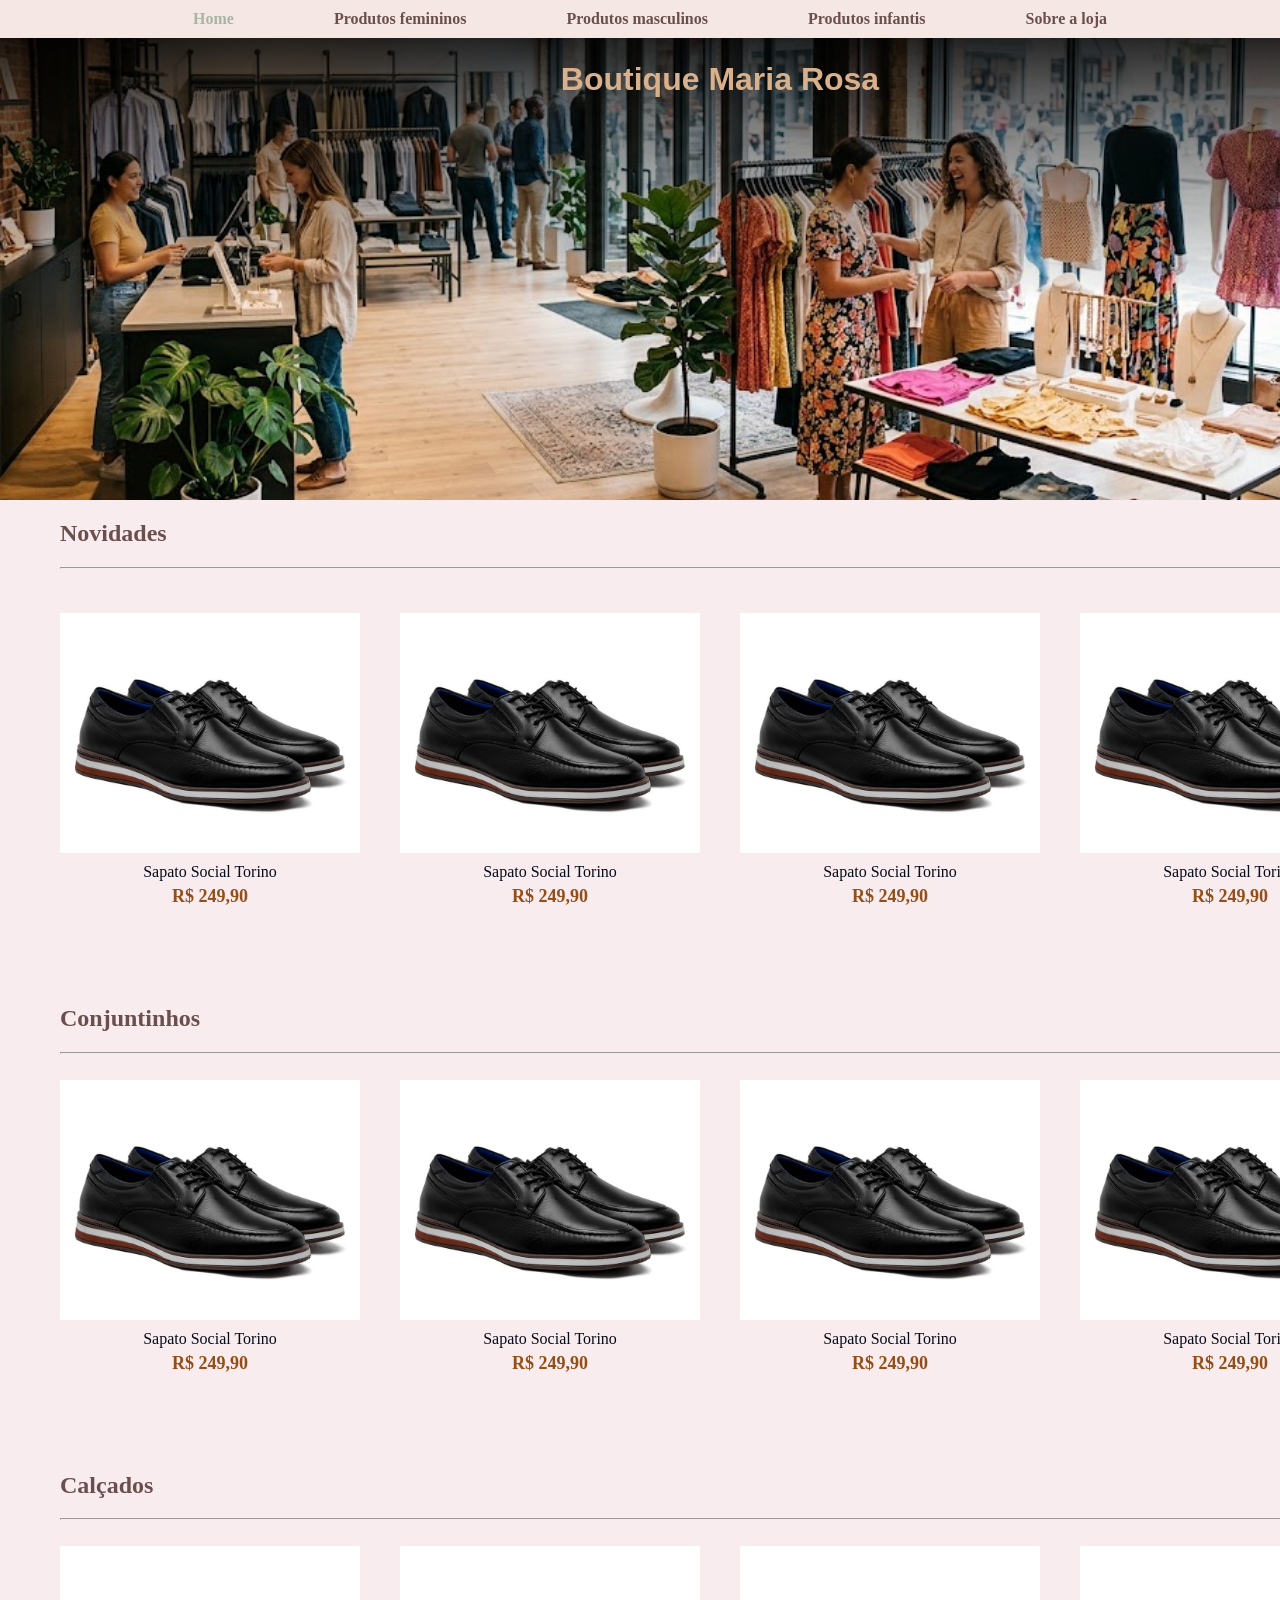
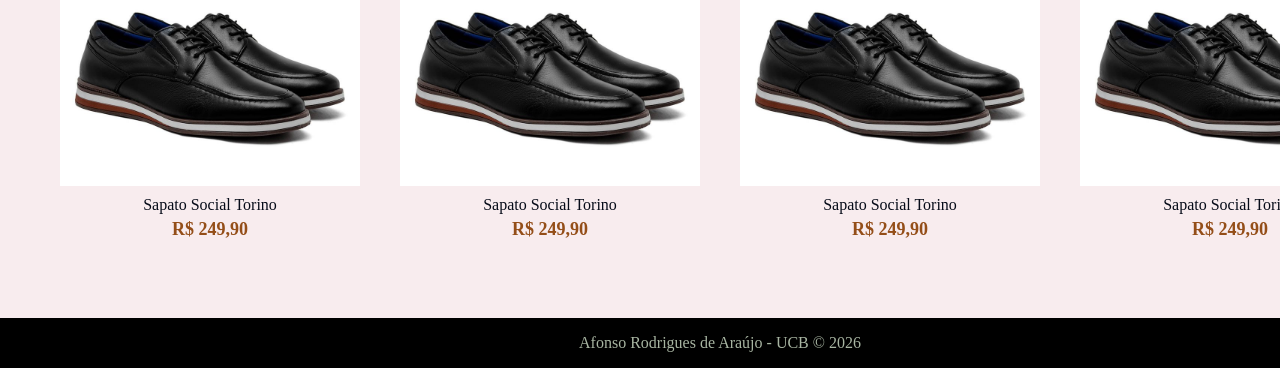
==== index.html @ 3659b07c "mudanca estrutura" ====
<!DOCTYPE html>
<html lang="pt-br">

<head>
    <link rel="icon" type="image/png" href="img/7d172372-8bbd-4086-8e27-4861657c154d.png">
    <meta charset="UTF-8">
    <meta name="viewport" content="width=device-width, initial-scale=1.0">
    <title>Boutique Matia Rosa</title>
    <link rel="stylesheet" href="style.css">
</head>

<body>
    <div class="container">
        <nav>
            <ul>
                <li> <a href="index.html" class="ativo">Home</a></li>
                <li> <a href="página2.html">Produtos femininos</a> </li>
                <li> <a href="página3.html">Produtos masculinos</a> </li>
                <li> <a href="página4.html">Produtos infantis</a> </li>
                <li> <a href="página5.html">Sobre a loja</a> </li>
            </ul>
        </nav>
        <header>
            <h1>Boutique Maria Rosa</h1>
        </header>
        <main>
            <h2>Novidades</h2>
            <hr> <br> <br>
            <div class="grupo">
                <div class="produto">
                    <img src="img/sapato-masculino-couro-torino-021005-2882-preto-01.jpg" alt="Produto" class="img-principal">
                    <img src="img/tenis-doctor-shoes-couro-1403---elastico--preto-1.jpg.jpg" alt="Produto" class="img-hover">
                    <div class="info-produto">
                        <h3>Sapato Social Torino</h3>
                        <p class="preco">R$ 249,90</p>
                    </div>
                </div>
                <div class="produto">
                    <img src="img/sapato-masculino-couro-torino-021005-2882-preto-01.jpg" alt="Produto" class="img-principal">
                    <img src="img/tenis-doctor-shoes-couro-1403---elastico--preto-1.jpg.jpg" alt="Produto" class="img-hover">
                    <div class="info-produto">
                        <h3>Sapato Social Torino</h3>
                        <p class="preco">R$ 249,90</p>
                    </div>
                </div>
                <div class="produto">
                    <img src="img/sapato-masculino-couro-torino-021005-2882-preto-01.jpg" alt="Produto" class="img-principal">
                    <img src="img/tenis-doctor-shoes-couro-1403---elastico--preto-1.jpg.jpg" alt="Produto" class="img-hover">
                    <div class="info-produto">
                        <h3>Sapato Social Torino</h3>
                        <p class="preco">R$ 249,90</p>
                    </div>
                </div>
                <div class="produto">
                    <img src="img/sapato-masculino-couro-torino-021005-2882-preto-01.jpg" alt="Produto" class="img-principal">
                    <img src="img/tenis-doctor-shoes-couro-1403---elastico--preto-1.jpg.jpg" alt="Produto" class="img-hover">
                    <div class="info-produto">
                        <h3>Sapato Social Torino</h3>
                        <p class="preco">R$ 249,90</p>
                    </div>
                </div>
            </div>
            <br> <br> <br> <br>
            <h2>Conjuntinhos</h2>
            <hr><br>
            <div class="grupo">
                <div class="produto">
                    <img src="img/sapato-masculino-couro-torino-021005-2882-preto-01.jpg" alt="Produto" class="img-principal">
                    <img src="img/tenis-doctor-shoes-couro-1403---elastico--preto-1.jpg.jpg" alt="Produto" class="img-hover">
                    <div class="info-produto">
                        <h3>Sapato Social Torino</h3>
                        <p class="preco">R$ 249,90</p>
                    </div>
                </div>
                <div class="produto">
                    <img src="img/sapato-masculino-couro-torino-021005-2882-preto-01.jpg" alt="Produto" class="img-principal">
                    <img src="img/tenis-doctor-shoes-couro-1403---elastico--preto-1.jpg.jpg" alt="Produto" class="img-hover">
                    <div class="info-produto">
                        <h3>Sapato Social Torino</h3>
                        <p class="preco">R$ 249,90</p>
                    </div>
                </div>
                <div class="produto">
                    <img src="img/sapato-masculino-couro-torino-021005-2882-preto-01.jpg" alt="Produto" class="img-principal">
                    <img src="img/tenis-doctor-shoes-couro-1403---elastico--preto-1.jpg.jpg" alt="Produto" class="img-hover">
                    <div class="info-produto">
                        <h3>Sapato Social Torino</h3>
                        <p class="preco">R$ 249,90</p>
                    </div>
                </div>
                <div class="produto">
                    <img src="img/sapato-masculino-couro-torino-021005-2882-preto-01.jpg" alt="Produto" class="img-principal">
                    <img src="img/tenis-doctor-shoes-couro-1403---elastico--preto-1.jpg.jpg" alt="Produto" class="img-hover">
                    <div class="info-produto">
                        <h3>Sapato Social Torino</h3>
                        <p class="preco">R$ 249,90</p>
                    </div>
                </div>
            </div>
            <br> <br> <br> <br>
            <h2>Calçados</h2>
            <hr><br>
            <div class="grupo">
                <div class="produto">
                    <img src="img/sapato-masculino-couro-torino-021005-2882-preto-01.jpg" alt="Produto" class="img-principal">
                    <img src="img/tenis-doctor-shoes-couro-1403---elastico--preto-1.jpg.jpg" alt="Produto" class="img-hover">
                    <div class="info-produto">
                        <h3>Sapato Social Torino</h3>
                        <p class="preco">R$ 249,90</p>
                    </div>
                </div>
                <div class="produto">
                    <img src="img/sapato-masculino-couro-torino-021005-2882-preto-01.jpg" alt="Produto" class="img-principal">
                    <img src="img/tenis-doctor-shoes-couro-1403---elastico--preto-1.jpg.jpg" alt="Produto" class="img-hover">
                    <div class="info-produto">
                        <h3>Sapato Social Torino</h3>
                        <p class="preco">R$ 249,90</p>
                    </div>
                </div>
                <div class="produto">
                    <img src="img/sapato-masculino-couro-torino-021005-2882-preto-01.jpg" alt="Produto" class="img-principal">
                    <img src="img/tenis-doctor-shoes-couro-1403---elastico--preto-1.jpg.jpg" alt="Produto" class="img-hover">
                    <div class="info-produto">
                        <h3>Sapato Social Torino</h3>
                        <p class="preco">R$ 249,90</p>
                    </div>
                </div>
                <div class="produto">
                    <img src="img/sapato-masculino-couro-torino-021005-2882-preto-01.jpg" alt="Produto" class="img-principal">
                    <img src="img/tenis-doctor-shoes-couro-1403---elastico--preto-1.jpg.jpg" alt="Produto" class="img-hover">
                    <div class="info-produto">
                        <h3>Sapato Social Torino</h3>
                        <p class="preco">R$ 249,90</p>
                    </div>
                </div>
            </div>
            <br> <br> <br> <br>
        </main>
        <footer>
            <p> Afonso Rodrigues de Araújo - UCB &copy; 2026 </p>
        </footer>
    </div>
</body>

</html>
---- style.css ----
body{
    margin:0%;
    overflow-x: hidden;
    background: linear-gradient(90deg, #060B18, #0B1530);
    color: #D9B08C;
}
.container{
    display: grid;
    grid-template-rows: auto auto auto auto;
    min-height: 100vh;
}
header{
    color: #D9B08C;
    background:
        linear-gradient(
            to bottom,
            rgba(0, 0, 0, 1) 0%,
            rgba(0, 0, 0, 0.5) 25%,
            rgba(0, 0, 0, 0) 60%
        ),
        url("img/8360dfbd-4edb-4070-990c-e2c001059fe5.jpeg");
    text-align: center;
    height: 500px;
    background-repeat: no-repeat;
    background-size: cover;
    background-position: center;
}
nav{
    width: 100%;
    position: fixed;
    top: 0;
    left: 0;
    background-color: #F5E8E4;
    padding: 10px;
    z-index: 9999;
}
nav ul{
    display: flex;
    gap: 100px;
    justify-content: center;
    list-style: none;
    margin: 0;
    padding: 0;
}
nav img{
    width: 100px;
}
.caixas{
    display: grid;
    grid-template-columns: 1fr 1fr 1fr 1fr;
    gap: 20px;
}
main{
    background-color: #F8ECEE;
    padding-right: 60px;
    padding-left: 60px;
    color: #6B4F4F;
}
footer{
    background-color: black;
    color: #A8B5A2;;
    padding: 0px;
}
footer p{
    text-align: center;
}
a{
    transition: color 0.3s ease;
    color: #6B4F4F;
    cursor: pointer;
    text-decoration: none;
    font-weight: bold;
}
a:hover{
    color: #A8B5A2;
}
h1{
    padding-top: 40px;
    font-family:Arial, Helvetica, sans-serif;
    background-clip: text;
}
h2{
    text-align: left;
}
.ativo{
    color: #A8B5A2;
    font-weight: bold;
    padding-bottom: 5px;
}
img{
    width: 500px;
    display: block;
    margin: 0 auto;
}
p{
    text-align: left;
}
iframe{
    display: block;
    margin: 0 auto;
}
figcaption{
    color: black;
    margin-top: -18px;
    text-align: center;
}
figcaption a{
    color: red;
}
legend{
    text-align: center;
    color: black;
}
#centralizado{
    text-align: center;
}
.grupo{
    display: grid;
    grid-template-columns: 1fr 1fr 1fr 1fr;
    gap: 40px;
}
.produto {
    position: relative;
    width: 300px;
    height: 300px;
    overflow: hidden;
    cursor: pointer;
}

.produto img {
    position: absolute;
    width: 100%;
    height: 80%;
    object-fit: cover;
    transition: opacity 0.3s linear;
}

/* Imagem inicial */
.img-principal {
    opacity: 1;
}

/* Imagem que aparece no hover */
.img-hover {
    opacity: 0;
}

/* Ao passar o mouse */
.img-principal:hover {
    opacity: 0;
}

.img-hover:hover {
    opacity: 1;
}
.info-produto{
    text-align: center;
    padding-top: 250px;
}

.info-produto h3{
    margin: 0;
    font-size: 16px;
    font-weight: 500;
    color: #060B18;
}

.preco{
    text-align: center;
    margin-top: 5px;
    font-size: 18px;
    font-weight: bold;
    color: #944e18;
}
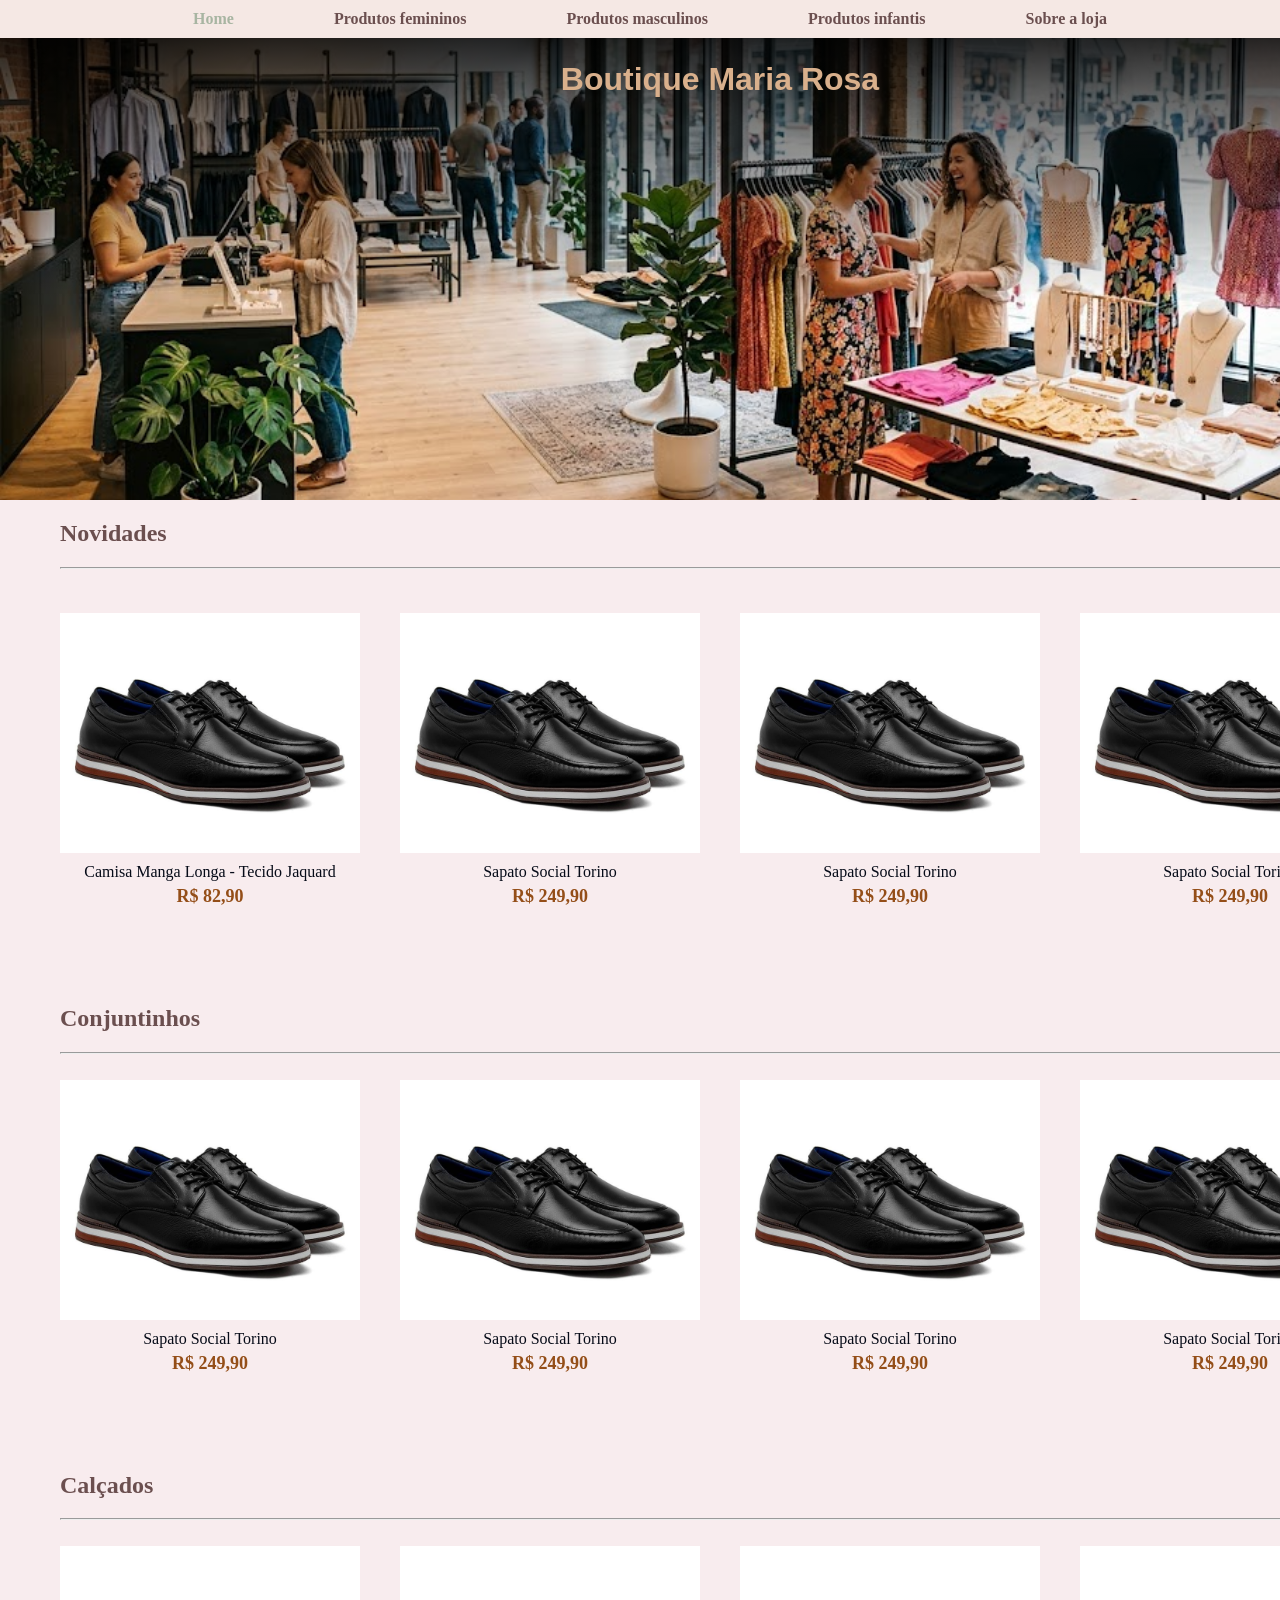
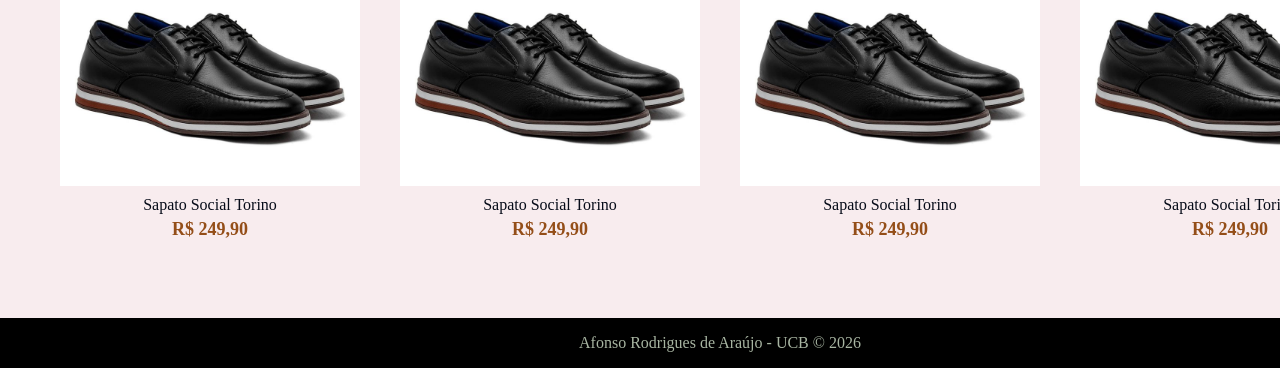
==== commit 46a82f0c: "Update product details in index.html" ====
--- a/index.html
+++ b/index.html
@@ -31,8 +31,8 @@
                     <img src="img/sapato-masculino-couro-torino-021005-2882-preto-01.jpg" alt="Produto" class="img-principal">
                     <img src="img/tenis-doctor-shoes-couro-1403---elastico--preto-1.jpg.jpg" alt="Produto" class="img-hover">
                     <div class="info-produto">
-                        <h3>Sapato Social Torino</h3>
-                        <p class="preco">R$ 249,90</p>
+                        <h3>Camisa Manga Longa - Tecido Jaquard</h3>
+                        <p class="preco">R$ 82,90</p>
                     </div>
                 </div>
                 <div class="produto">
@@ -142,4 +142,4 @@
     </div>
 </body>
 
-</html>+</html>
--- a/style.css
+++ b/style.css
@@ -44,11 +44,6 @@
 }
 nav img{
     width: 100px;
-}
-.caixas{
-    display: grid;
-    grid-template-columns: 1fr 1fr 1fr 1fr;
-    gap: 20px;
 }
 main{
     background-color: #F8ECEE;
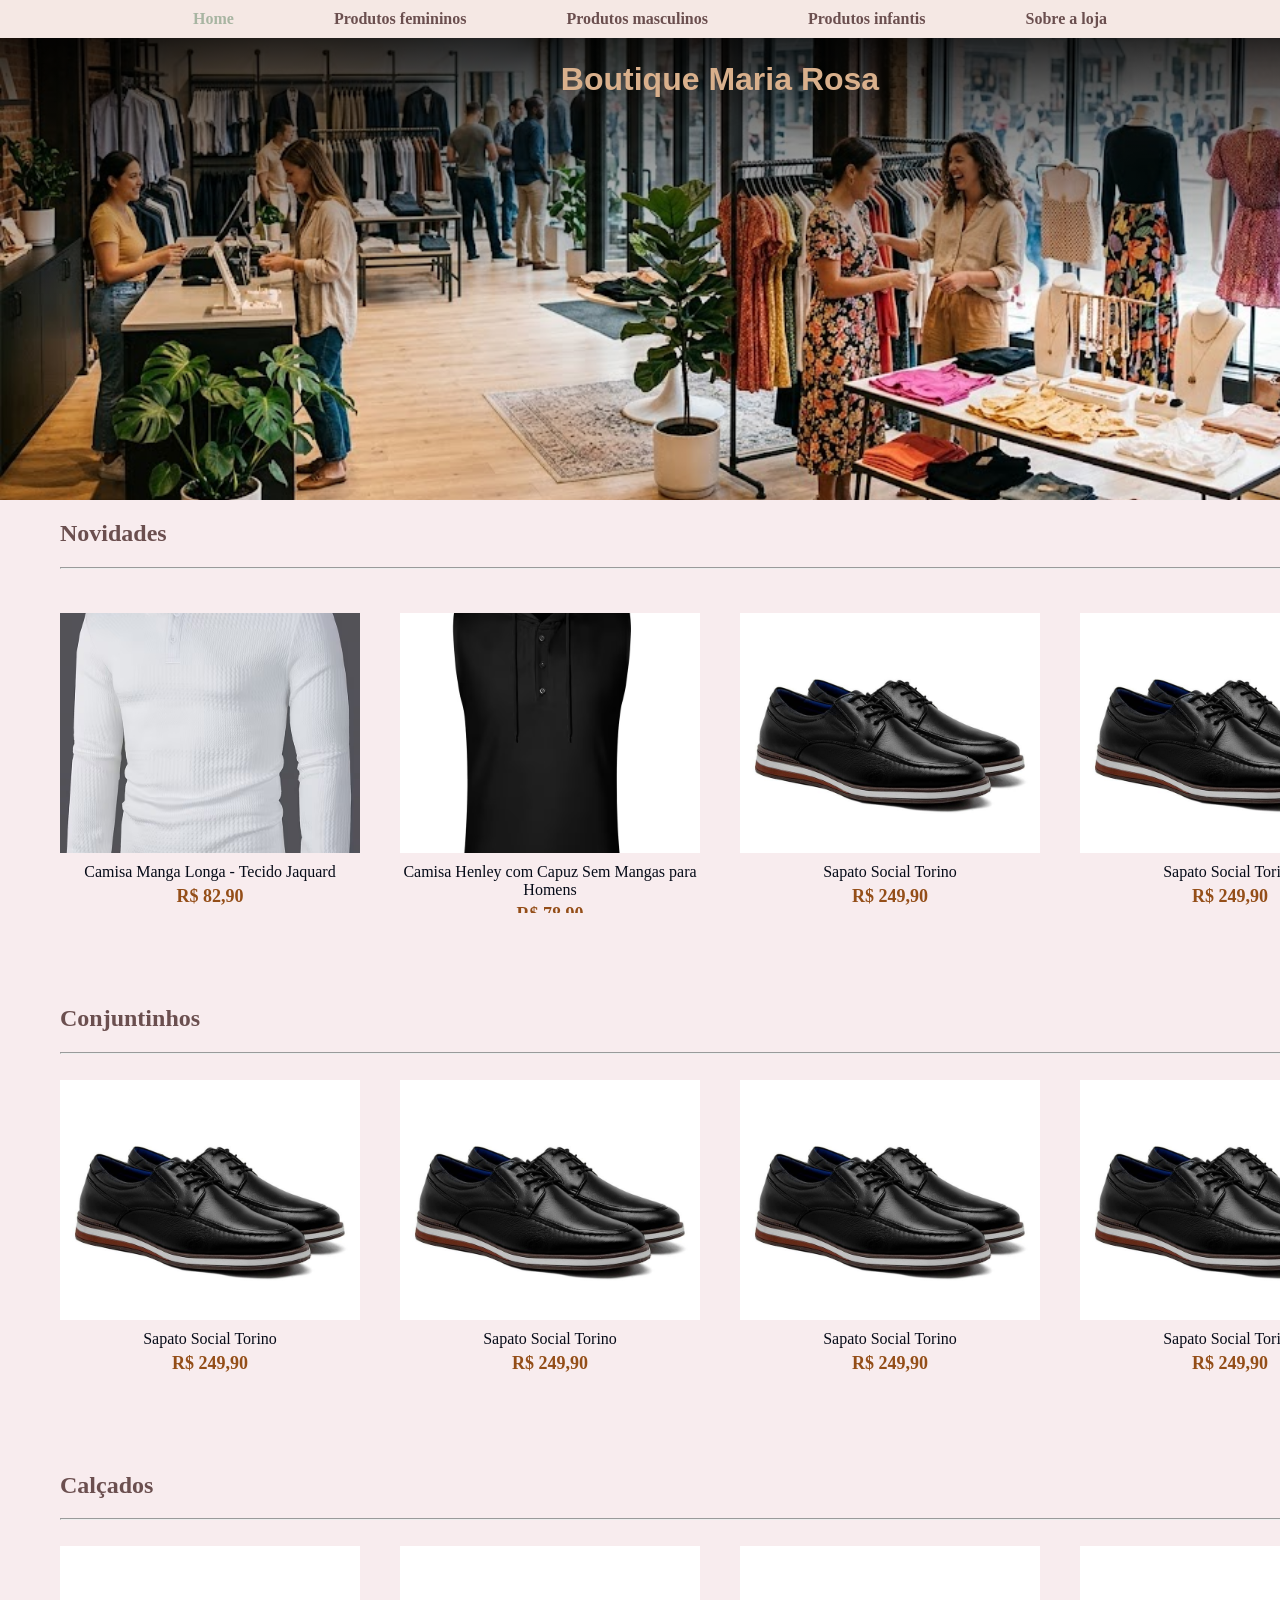
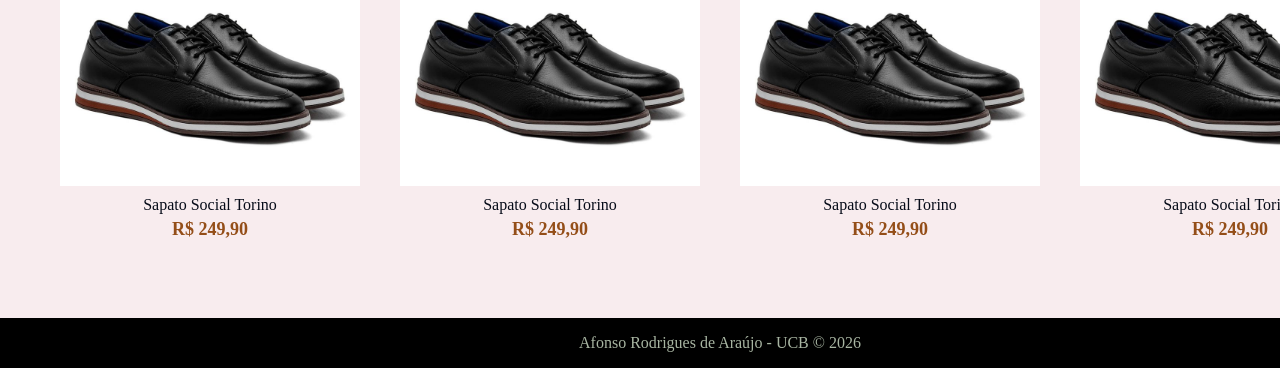
==== commit 764f02db: "Update product images and details in index.html" ====
--- a/index.html
+++ b/index.html
@@ -28,19 +28,19 @@
             <hr> <br> <br>
             <div class="grupo">
                 <div class="produto">
-                    <img src="img/sapato-masculino-couro-torino-021005-2882-preto-01.jpg" alt="Produto" class="img-principal">
-                    <img src="img/tenis-doctor-shoes-couro-1403---elastico--preto-1.jpg.jpg" alt="Produto" class="img-hover">
+                    <img src="img/mangalonga.avif" alt="Produto" class="img-principal">
+                    <img src="img/mangalongamodelo.avif" alt="Produto" class="img-hover">
                     <div class="info-produto">
                         <h3>Camisa Manga Longa - Tecido Jaquard</h3>
                         <p class="preco">R$ 82,90</p>
                     </div>
                 </div>
                 <div class="produto">
-                    <img src="img/sapato-masculino-couro-torino-021005-2882-preto-01.jpg" alt="Produto" class="img-principal">
-                    <img src="img/tenis-doctor-shoes-couro-1403---elastico--preto-1.jpg.jpg" alt="Produto" class="img-hover">
+                    <img src="img/preta.avif" alt="Produto" class="img-principal">
+                    <img src="img/modelo preta.avif" alt="Produto" class="img-hover">
                     <div class="info-produto">
-                        <h3>Sapato Social Torino</h3>
-                        <p class="preco">R$ 249,90</p>
+                        <h3>Camisa Henley com Capuz Sem Mangas para Homens</h3>
+                        <p class="preco">R$ 78,90</p>
                     </div>
                 </div>
                 <div class="produto">
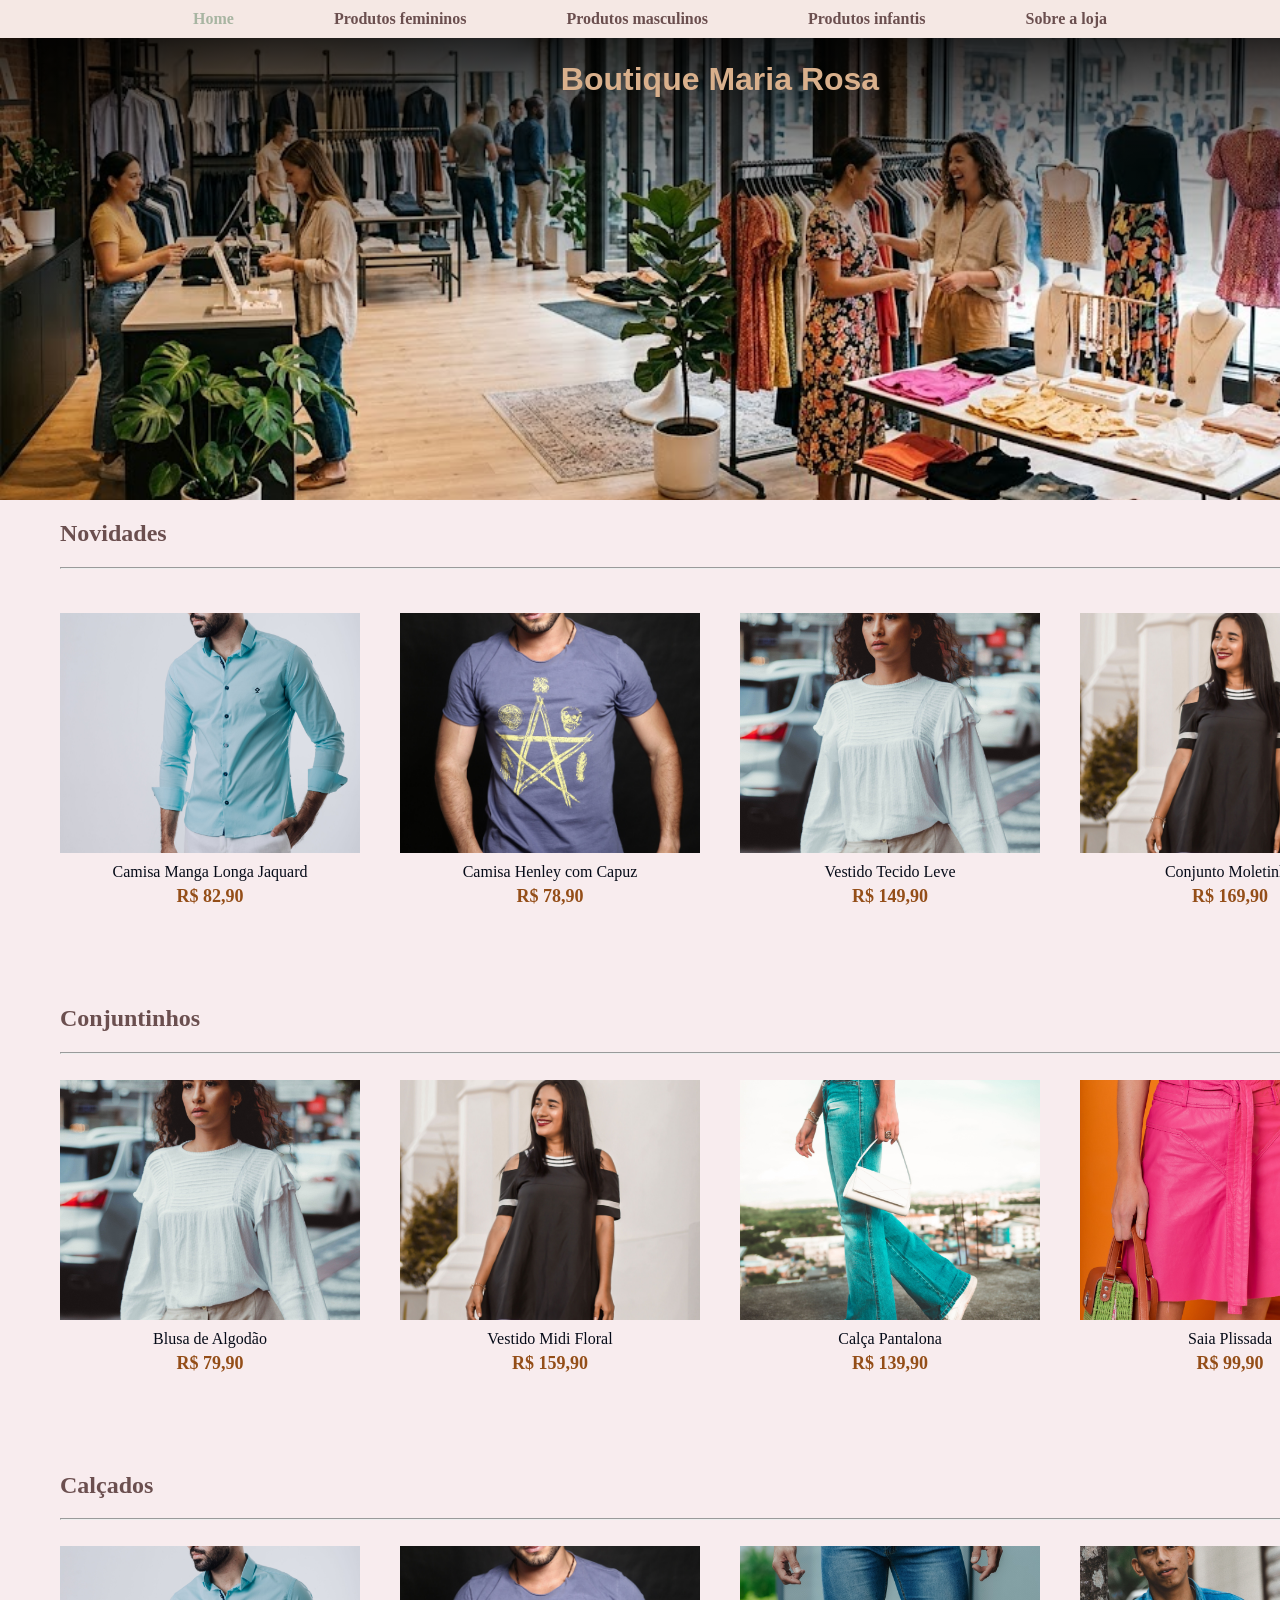
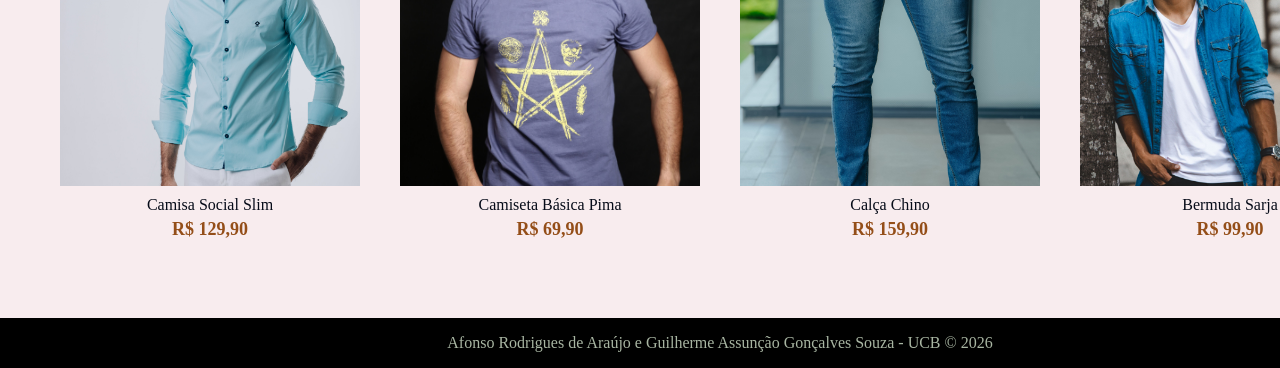
==== commit cf57fec7: "Update title and product details in index.html" ====
--- a/index.html
+++ b/index.html
@@ -1,14 +1,12 @@
 <!DOCTYPE html>
 <html lang="pt-br">
-
 <head>
     <link rel="icon" type="image/png" href="img/7d172372-8bbd-4086-8e27-4861657c154d.png">
     <meta charset="UTF-8">
     <meta name="viewport" content="width=device-width, initial-scale=1.0">
-    <title>Boutique Matia Rosa</title>
+    <title>Boutique Maria Rosa</title>
     <link rel="stylesheet" href="style.css">
 </head>
-
 <body>
     <div class="container">
         <nav>
@@ -28,35 +26,31 @@
             <hr> <br> <br>
             <div class="grupo">
                 <div class="produto">
-                    <img src="img/mangalonga.avif" alt="Produto" class="img-principal">
-                    <img src="img/mangalongamodelo.avif" alt="Produto" class="img-hover">
+                    <img src="img/masc-01.jpg" alt="Camisa Manga Longa Jaquard" class="img-principal">
                     <div class="info-produto">
-                        <h3>Camisa Manga Longa - Tecido Jaquard</h3>
+                        <h3>Camisa Manga Longa Jaquard</h3>
                         <p class="preco">R$ 82,90</p>
                     </div>
                 </div>
                 <div class="produto">
-                    <img src="img/preta.avif" alt="Produto" class="img-principal">
-                    <img src="img/modelo preta.avif" alt="Produto" class="img-hover">
+                    <img src="img/masc-02.jpg" alt="Camisa Henley com Capuz" class="img-principal">
                     <div class="info-produto">
-                        <h3>Camisa Henley com Capuz Sem Mangas para Homens</h3>
+                        <h3>Camisa Henley com Capuz</h3>
                         <p class="preco">R$ 78,90</p>
                     </div>
                 </div>
                 <div class="produto">
-                    <img src="img/sapato-masculino-couro-torino-021005-2882-preto-01.jpg" alt="Produto" class="img-principal">
-                    <img src="img/tenis-doctor-shoes-couro-1403---elastico--preto-1.jpg.jpg" alt="Produto" class="img-hover">
+                    <img src="img/fem-01.jpg" alt="Vestido Tecido Leve" class="img-principal">
                     <div class="info-produto">
-                        <h3>Sapato Social Torino</h3>
-                        <p class="preco">R$ 249,90</p>
+                        <h3>Vestido Tecido Leve</h3>
+                        <p class="preco">R$ 149,90</p>
                     </div>
                 </div>
                 <div class="produto">
-                    <img src="img/sapato-masculino-couro-torino-021005-2882-preto-01.jpg" alt="Produto" class="img-principal">
-                    <img src="img/tenis-doctor-shoes-couro-1403---elastico--preto-1.jpg.jpg" alt="Produto" class="img-hover">
+                    <img src="img/fem-02.jpg" alt="Conjunto Moletinho" class="img-principal">
                     <div class="info-produto">
-                        <h3>Sapato Social Torino</h3>
-                        <p class="preco">R$ 249,90</p>
+                        <h3>Conjunto Moletinho</h3>
+                        <p class="preco">R$ 169,90</p>
                     </div>
                 </div>
             </div>
@@ -65,35 +59,31 @@
             <hr><br>
             <div class="grupo">
                 <div class="produto">
-                    <img src="img/sapato-masculino-couro-torino-021005-2882-preto-01.jpg" alt="Produto" class="img-principal">
-                    <img src="img/tenis-doctor-shoes-couro-1403---elastico--preto-1.jpg.jpg" alt="Produto" class="img-hover">
+                    <img src="img/fem-01.jpg" alt="Blusa de Algodão" class="img-principal">
                     <div class="info-produto">
-                        <h3>Sapato Social Torino</h3>
-                        <p class="preco">R$ 249,90</p>
+                        <h3>Blusa de Algodão</h3>
+                        <p class="preco">R$ 79,90</p>
                     </div>
                 </div>
                 <div class="produto">
-                    <img src="img/sapato-masculino-couro-torino-021005-2882-preto-01.jpg" alt="Produto" class="img-principal">
-                    <img src="img/tenis-doctor-shoes-couro-1403---elastico--preto-1.jpg.jpg" alt="Produto" class="img-hover">
+                    <img src="img/fem-02.jpg" alt="Vestido Midi Floral" class="img-principal">
                     <div class="info-produto">
-                        <h3>Sapato Social Torino</h3>
-                        <p class="preco">R$ 249,90</p>
+                        <h3>Vestido Midi Floral</h3>
+                        <p class="preco">R$ 159,90</p>
                     </div>
                 </div>
                 <div class="produto">
-                    <img src="img/sapato-masculino-couro-torino-021005-2882-preto-01.jpg" alt="Produto" class="img-principal">
-                    <img src="img/tenis-doctor-shoes-couro-1403---elastico--preto-1.jpg.jpg" alt="Produto" class="img-hover">
+                    <img src="img/fem-03.jpg" alt="Calça Pantalona" class="img-principal">
                     <div class="info-produto">
-                        <h3>Sapato Social Torino</h3>
-                        <p class="preco">R$ 249,90</p>
+                        <h3>Calça Pantalona</h3>
+                        <p class="preco">R$ 139,90</p>
                     </div>
                 </div>
                 <div class="produto">
-                    <img src="img/sapato-masculino-couro-torino-021005-2882-preto-01.jpg" alt="Produto" class="img-principal">
-                    <img src="img/tenis-doctor-shoes-couro-1403---elastico--preto-1.jpg.jpg" alt="Produto" class="img-hover">
+                    <img src="img/fem-04.jpg" alt="Saia Plissada" class="img-principal">
                     <div class="info-produto">
-                        <h3>Sapato Social Torino</h3>
-                        <p class="preco">R$ 249,90</p>
+                        <h3>Saia Plissada</h3>
+                        <p class="preco">R$ 99,90</p>
                     </div>
                 </div>
             </div>
@@ -102,44 +92,39 @@
             <hr><br>
             <div class="grupo">
                 <div class="produto">
-                    <img src="img/sapato-masculino-couro-torino-021005-2882-preto-01.jpg" alt="Produto" class="img-principal">
-                    <img src="img/tenis-doctor-shoes-couro-1403---elastico--preto-1.jpg.jpg" alt="Produto" class="img-hover">
+                    <img src="img/masc-01.jpg" alt="Camisa Social Slim" class="img-principal">
                     <div class="info-produto">
-                        <h3>Sapato Social Torino</h3>
-                        <p class="preco">R$ 249,90</p>
+                        <h3>Camisa Social Slim</h3>
+                        <p class="preco">R$ 129,90</p>
                     </div>
                 </div>
                 <div class="produto">
-                    <img src="img/sapato-masculino-couro-torino-021005-2882-preto-01.jpg" alt="Produto" class="img-principal">
-                    <img src="img/tenis-doctor-shoes-couro-1403---elastico--preto-1.jpg.jpg" alt="Produto" class="img-hover">
+                    <img src="img/masc-02.jpg" alt="Camiseta Básica Pima" class="img-principal">
                     <div class="info-produto">
-                        <h3>Sapato Social Torino</h3>
-                        <p class="preco">R$ 249,90</p>
+                        <h3>Camiseta Básica Pima</h3>
+                        <p class="preco">R$ 69,90</p>
                     </div>
                 </div>
                 <div class="produto">
-                    <img src="img/sapato-masculino-couro-torino-021005-2882-preto-01.jpg" alt="Produto" class="img-principal">
-                    <img src="img/tenis-doctor-shoes-couro-1403---elastico--preto-1.jpg.jpg" alt="Produto" class="img-hover">
+                    <img src="img/masc-03.jpg" alt="Calça Chino" class="img-principal">
                     <div class="info-produto">
-                        <h3>Sapato Social Torino</h3>
-                        <p class="preco">R$ 249,90</p>
+                        <h3>Calça Chino</h3>
+                        <p class="preco">R$ 159,90</p>
                     </div>
                 </div>
                 <div class="produto">
-                    <img src="img/sapato-masculino-couro-torino-021005-2882-preto-01.jpg" alt="Produto" class="img-principal">
-                    <img src="img/tenis-doctor-shoes-couro-1403---elastico--preto-1.jpg.jpg" alt="Produto" class="img-hover">
+                    <img src="img/masc-04.jpg" alt="Bermuda Sarja" class="img-principal">
                     <div class="info-produto">
-                        <h3>Sapato Social Torino</h3>
-                        <p class="preco">R$ 249,90</p>
+                        <h3>Bermuda Sarja</h3>
+                        <p class="preco">R$ 99,90</p>
                     </div>
                 </div>
             </div>
             <br> <br> <br> <br>
         </main>
         <footer>
-            <p> Afonso Rodrigues de Araújo - UCB &copy; 2026 </p>
+            <p> Afonso Rodrigues de Araújo e Guilherme Assunção Gonçalves Souza - UCB &copy; 2026 </p>
         </footer>
     </div>
 </body>
-
 </html>
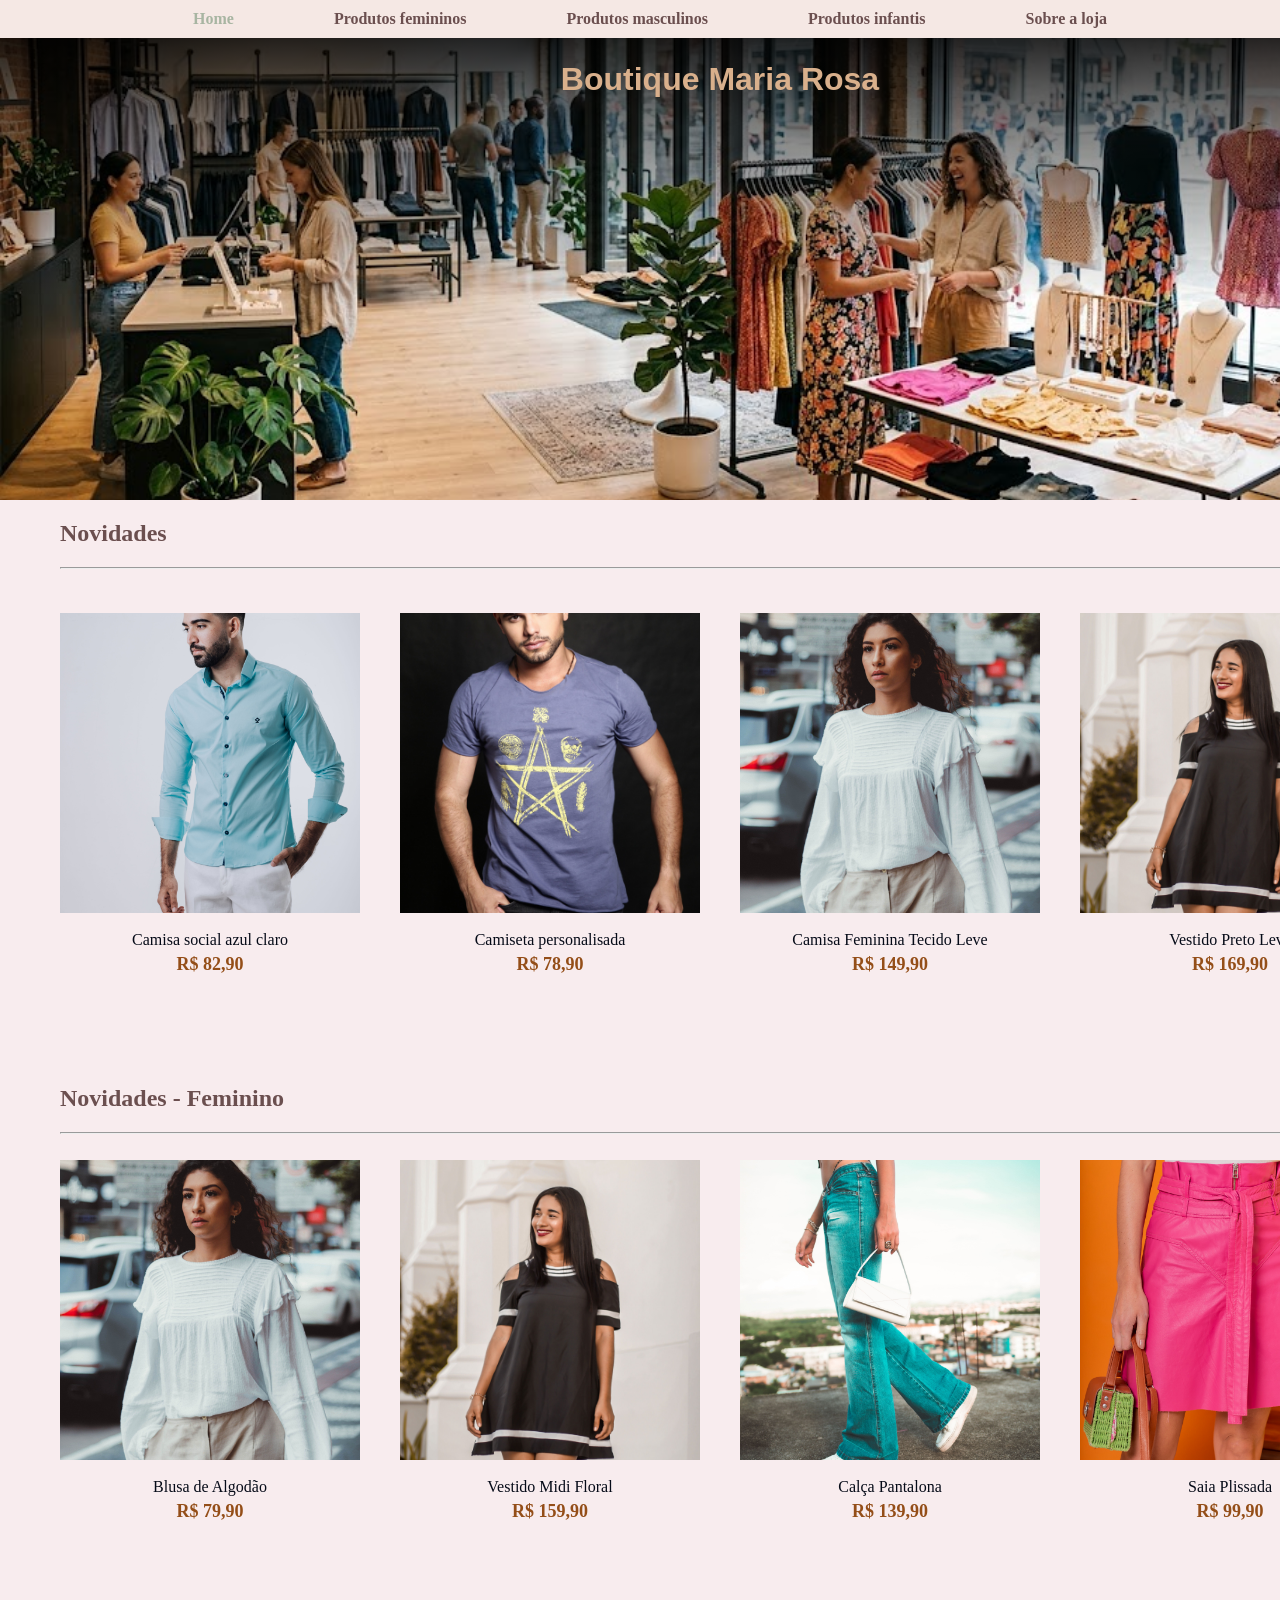
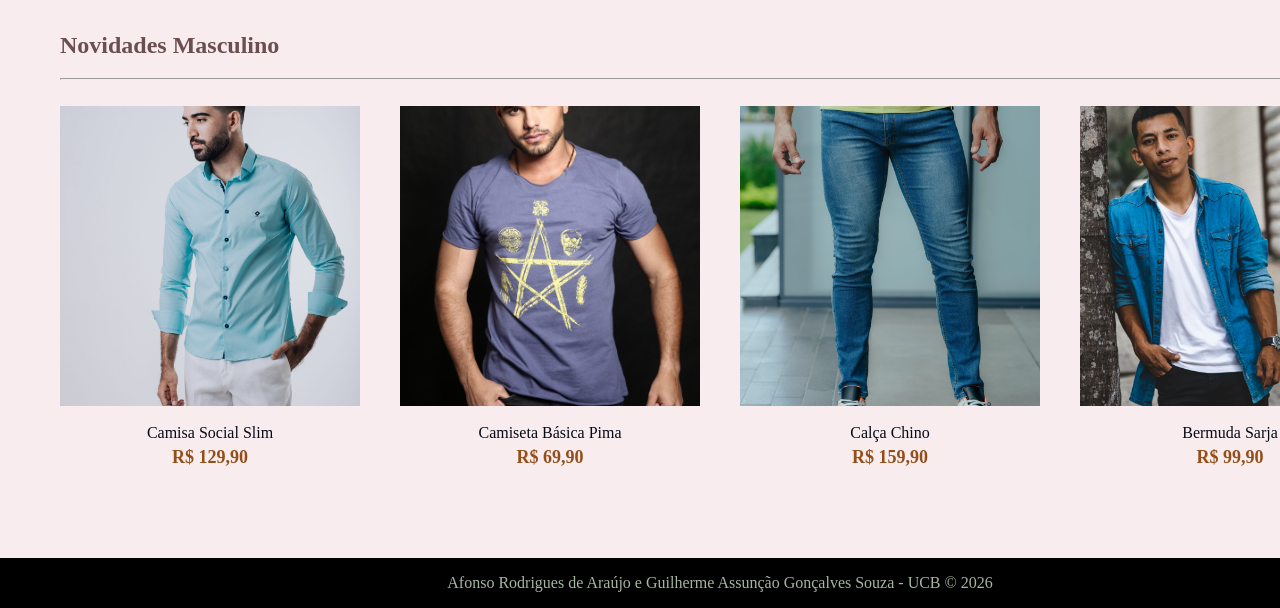
==== commit 1c4adf7e: "Update product titles and section headings" ====
--- a/index.html
+++ b/index.html
@@ -28,34 +28,34 @@
                 <div class="produto">
                     <img src="img/masc-01.jpg" alt="Camisa Manga Longa Jaquard" class="img-principal">
                     <div class="info-produto">
-                        <h3>Camisa Manga Longa Jaquard</h3>
+                        <h3>Camisa social azul claro</h3>
                         <p class="preco">R$ 82,90</p>
                     </div>
                 </div>
                 <div class="produto">
                     <img src="img/masc-02.jpg" alt="Camisa Henley com Capuz" class="img-principal">
                     <div class="info-produto">
-                        <h3>Camisa Henley com Capuz</h3>
+                        <h3>Camiseta personalisada</h3>
                         <p class="preco">R$ 78,90</p>
                     </div>
                 </div>
                 <div class="produto">
                     <img src="img/fem-01.jpg" alt="Vestido Tecido Leve" class="img-principal">
                     <div class="info-produto">
-                        <h3>Vestido Tecido Leve</h3>
+                        <h3>Camisa Feminina Tecido Leve</h3>
                         <p class="preco">R$ 149,90</p>
                     </div>
                 </div>
                 <div class="produto">
                     <img src="img/fem-02.jpg" alt="Conjunto Moletinho" class="img-principal">
                     <div class="info-produto">
-                        <h3>Conjunto Moletinho</h3>
+                        <h3>Vestido Preto Leve</h3>
                         <p class="preco">R$ 169,90</p>
                     </div>
                 </div>
             </div>
             <br> <br> <br> <br>
-            <h2>Conjuntinhos</h2>
+            <h2>Novidades - Feminino</h2>
             <hr><br>
             <div class="grupo">
                 <div class="produto">
@@ -88,7 +88,7 @@
                 </div>
             </div>
             <br> <br> <br> <br>
-            <h2>Calçados</h2>
+            <h2>Novidades Masculino</h2>
             <hr><br>
             <div class="grupo">
                 <div class="produto">
--- a/style.css
+++ b/style.css
@@ -117,53 +117,43 @@
 .produto {
     position: relative;
     width: 300px;
-    height: 300px;
+    height: 380px;
     overflow: hidden;
     cursor: pointer;
 }
-
 .produto img {
     position: absolute;
+    top: 0;
+    left: 0;
     width: 100%;
-    height: 80%;
+    height: 300px;
     object-fit: cover;
-    transition: opacity 0.3s linear;
+    transition: transform 0.3s ease;
 }
-
-/* Imagem inicial */
+/* Imagem única do produto */
 .img-principal {
     opacity: 1;
 }
-
-/* Imagem que aparece no hover */
-.img-hover {
-    opacity: 0;
-}
-
-/* Ao passar o mouse */
-.img-principal:hover {
-    opacity: 0;
-}
-
-.img-hover:hover {
-    opacity: 1;
+/* Leve zoom ao passar o mouse (sem troca de imagem) */
+.produto:hover .img-principal {
+    transform: scale(1.05);
 }
 .info-produto{
     text-align: center;
-    padding-top: 250px;
+    position: absolute;
+    bottom: 0;
+    width: 100%;
 }
-
 .info-produto h3{
     margin: 0;
     font-size: 16px;
     font-weight: 500;
     color: #060B18;
 }
-
 .preco{
     text-align: center;
     margin-top: 5px;
     font-size: 18px;
     font-weight: bold;
     color: #944e18;
-}+}
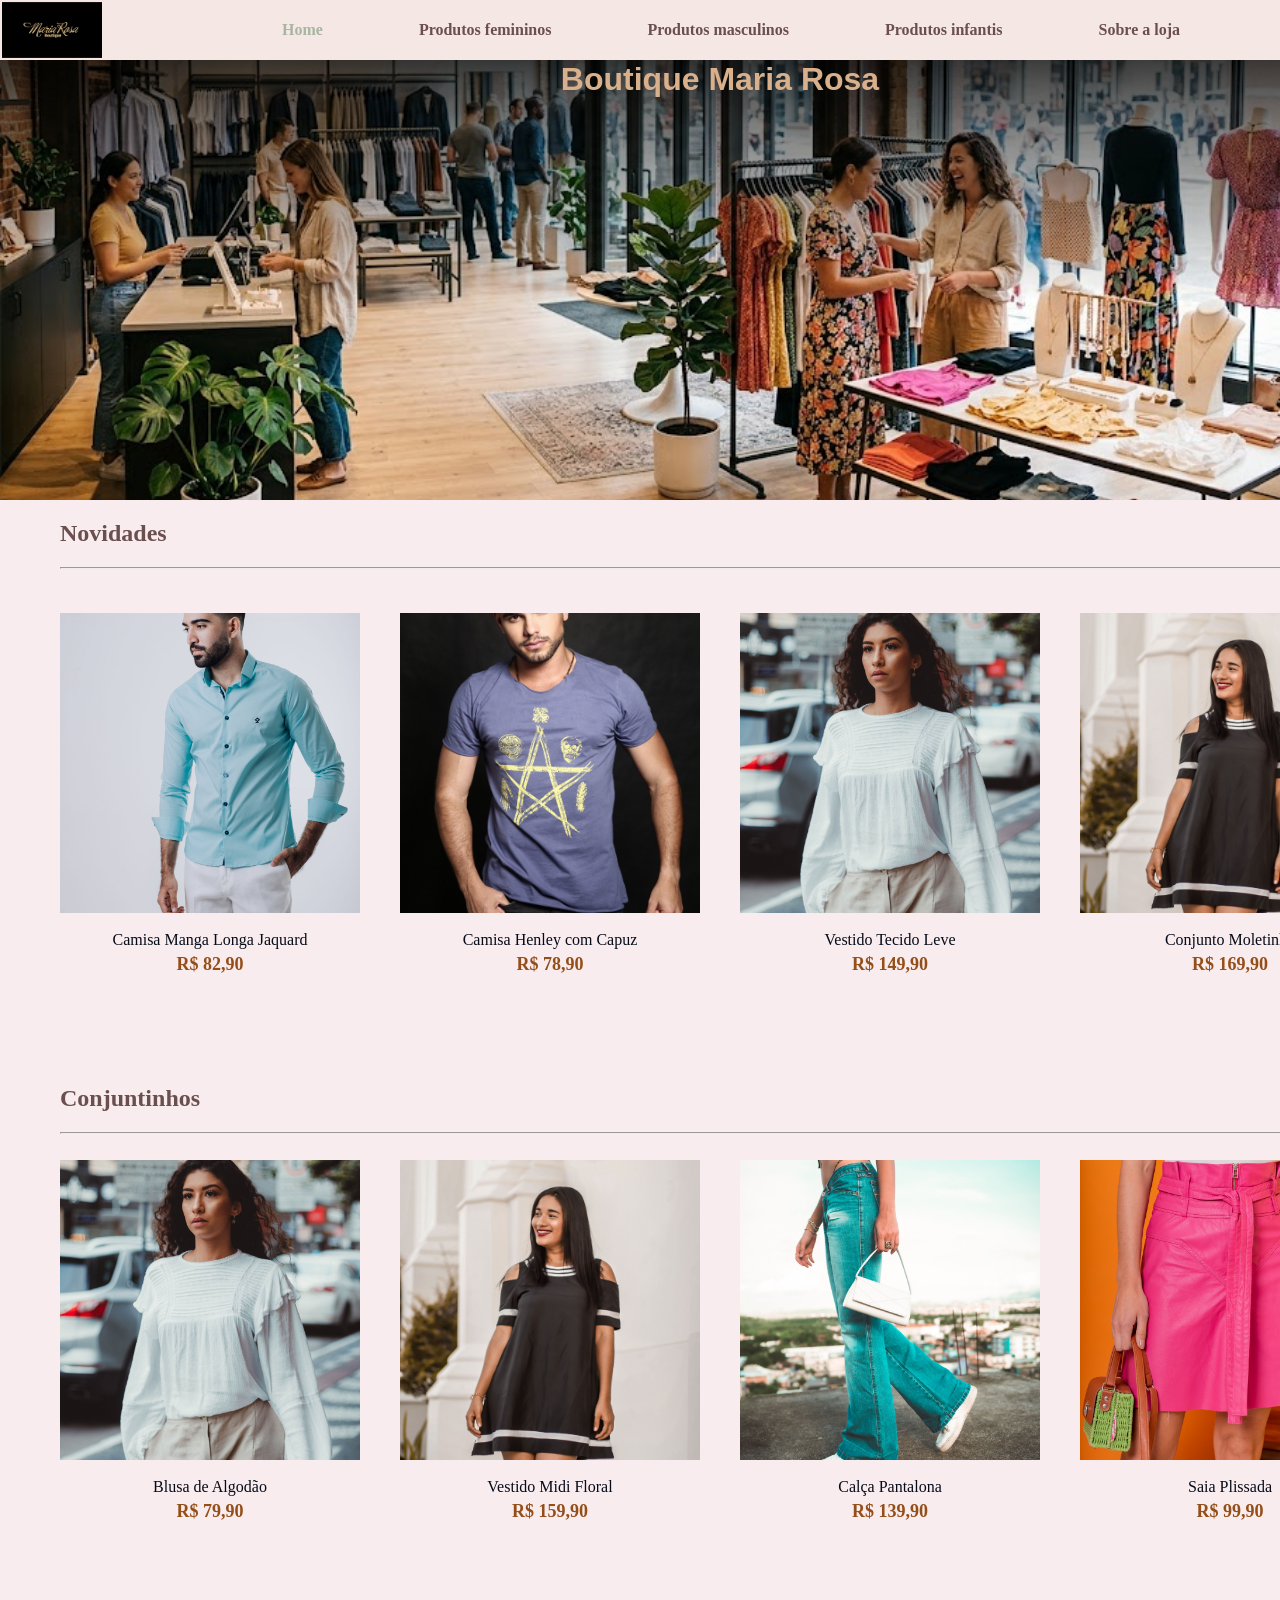
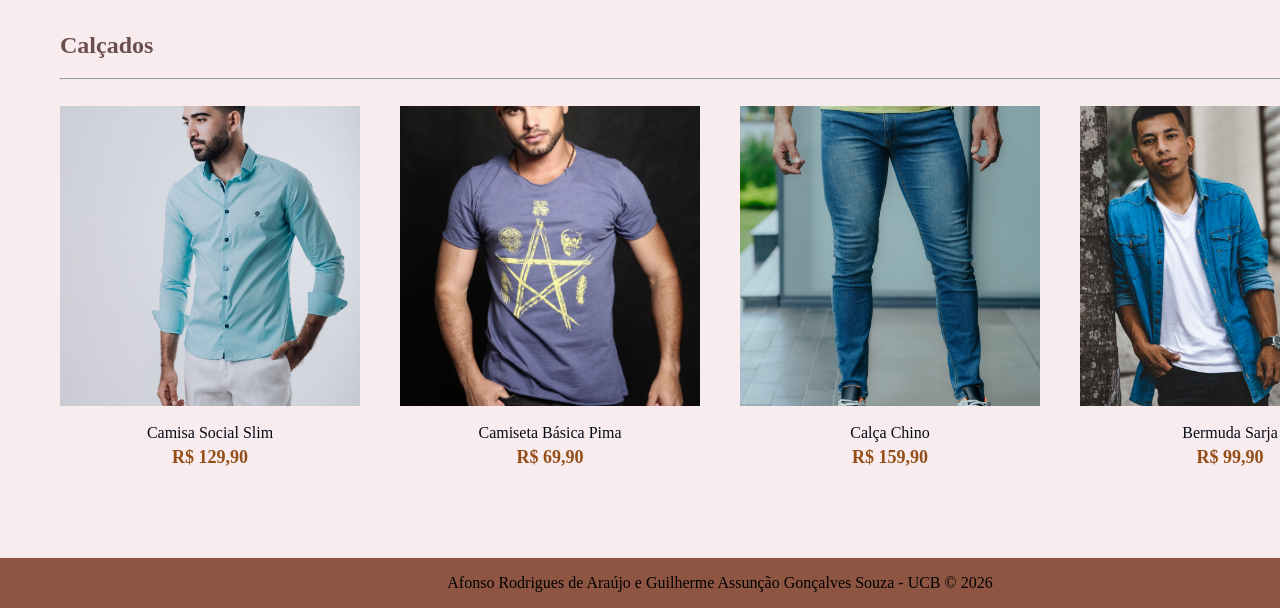
==== commit ae7a0d2b: "logo" ====
--- a/index.html
+++ b/index.html
@@ -11,11 +11,14 @@
     <div class="container">
         <nav>
             <ul>
-                <li> <a href="index.html" class="ativo">Home</a></li>
-                <li> <a href="página2.html">Produtos femininos</a> </li>
-                <li> <a href="página3.html">Produtos masculinos</a> </li>
-                <li> <a href="página4.html">Produtos infantis</a> </li>
-                <li> <a href="página5.html">Sobre a loja</a> </li>
+                <li> <a href="index.html"><img src="img/FRENTE@4x.png" alt=""></a></li> 
+                <div class="navegador">    
+                    <li> <a href="index.html" class="ativo">Home</a></li>
+                    <li> <a href="página2.html">Produtos femininos</a> </li>
+                    <li> <a href="página3.html">Produtos masculinos</a> </li>
+                    <li> <a href="página4.html">Produtos infantis</a> </li>
+                    <li> <a href="página5.html" >Sobre a loja</a> </li> 
+                </div>
             </ul>
         </nav>
         <header>
@@ -28,34 +31,34 @@
                 <div class="produto">
                     <img src="img/masc-01.jpg" alt="Camisa Manga Longa Jaquard" class="img-principal">
                     <div class="info-produto">
-                        <h3>Camisa social azul claro</h3>
+                        <h3>Camisa Manga Longa Jaquard</h3>
                         <p class="preco">R$ 82,90</p>
                     </div>
                 </div>
                 <div class="produto">
                     <img src="img/masc-02.jpg" alt="Camisa Henley com Capuz" class="img-principal">
                     <div class="info-produto">
-                        <h3>Camiseta personalisada</h3>
+                        <h3>Camisa Henley com Capuz</h3>
                         <p class="preco">R$ 78,90</p>
                     </div>
                 </div>
                 <div class="produto">
                     <img src="img/fem-01.jpg" alt="Vestido Tecido Leve" class="img-principal">
                     <div class="info-produto">
-                        <h3>Camisa Feminina Tecido Leve</h3>
+                        <h3>Vestido Tecido Leve</h3>
                         <p class="preco">R$ 149,90</p>
                     </div>
                 </div>
                 <div class="produto">
                     <img src="img/fem-02.jpg" alt="Conjunto Moletinho" class="img-principal">
                     <div class="info-produto">
-                        <h3>Vestido Preto Leve</h3>
+                        <h3>Conjunto Moletinho</h3>
                         <p class="preco">R$ 169,90</p>
                     </div>
                 </div>
             </div>
             <br> <br> <br> <br>
-            <h2>Novidades - Feminino</h2>
+            <h2>Conjuntinhos</h2>
             <hr><br>
             <div class="grupo">
                 <div class="produto">
@@ -88,7 +91,7 @@
                 </div>
             </div>
             <br> <br> <br> <br>
-            <h2>Novidades Masculino</h2>
+            <h2>Calçados</h2>
             <hr><br>
             <div class="grupo">
                 <div class="produto">
--- a/style.css
+++ b/style.css
@@ -31,16 +31,17 @@
     top: 0;
     left: 0;
     background-color: #F5E8E4;
-    padding: 10px;
+    padding: 2px;
     z-index: 9999;
 }
 nav ul{
     display: flex;
-    gap: 100px;
-    justify-content: center;
+    gap: 5rem;
+    align-items: center;
     list-style: none;
     margin: 0;
     padding: 0;
+    white-space: nowrap;
 }
 nav img{
     width: 100px;
@@ -52,8 +53,8 @@
     color: #6B4F4F;
 }
 footer{
-    background-color: black;
-    color: #A8B5A2;;
+    background-color: #8F5543;
+    color: black;
     padding: 0px;
 }
 footer p{
@@ -157,3 +158,12 @@
     font-weight: bold;
     color: #944e18;
 }
+.navegador{
+    text-decoration: none;
+    display: flex;
+    gap: 6rem;
+    align-items: center;  
+    margin: 0;
+    padding: 0;
+    margin-left: 100px;
+}
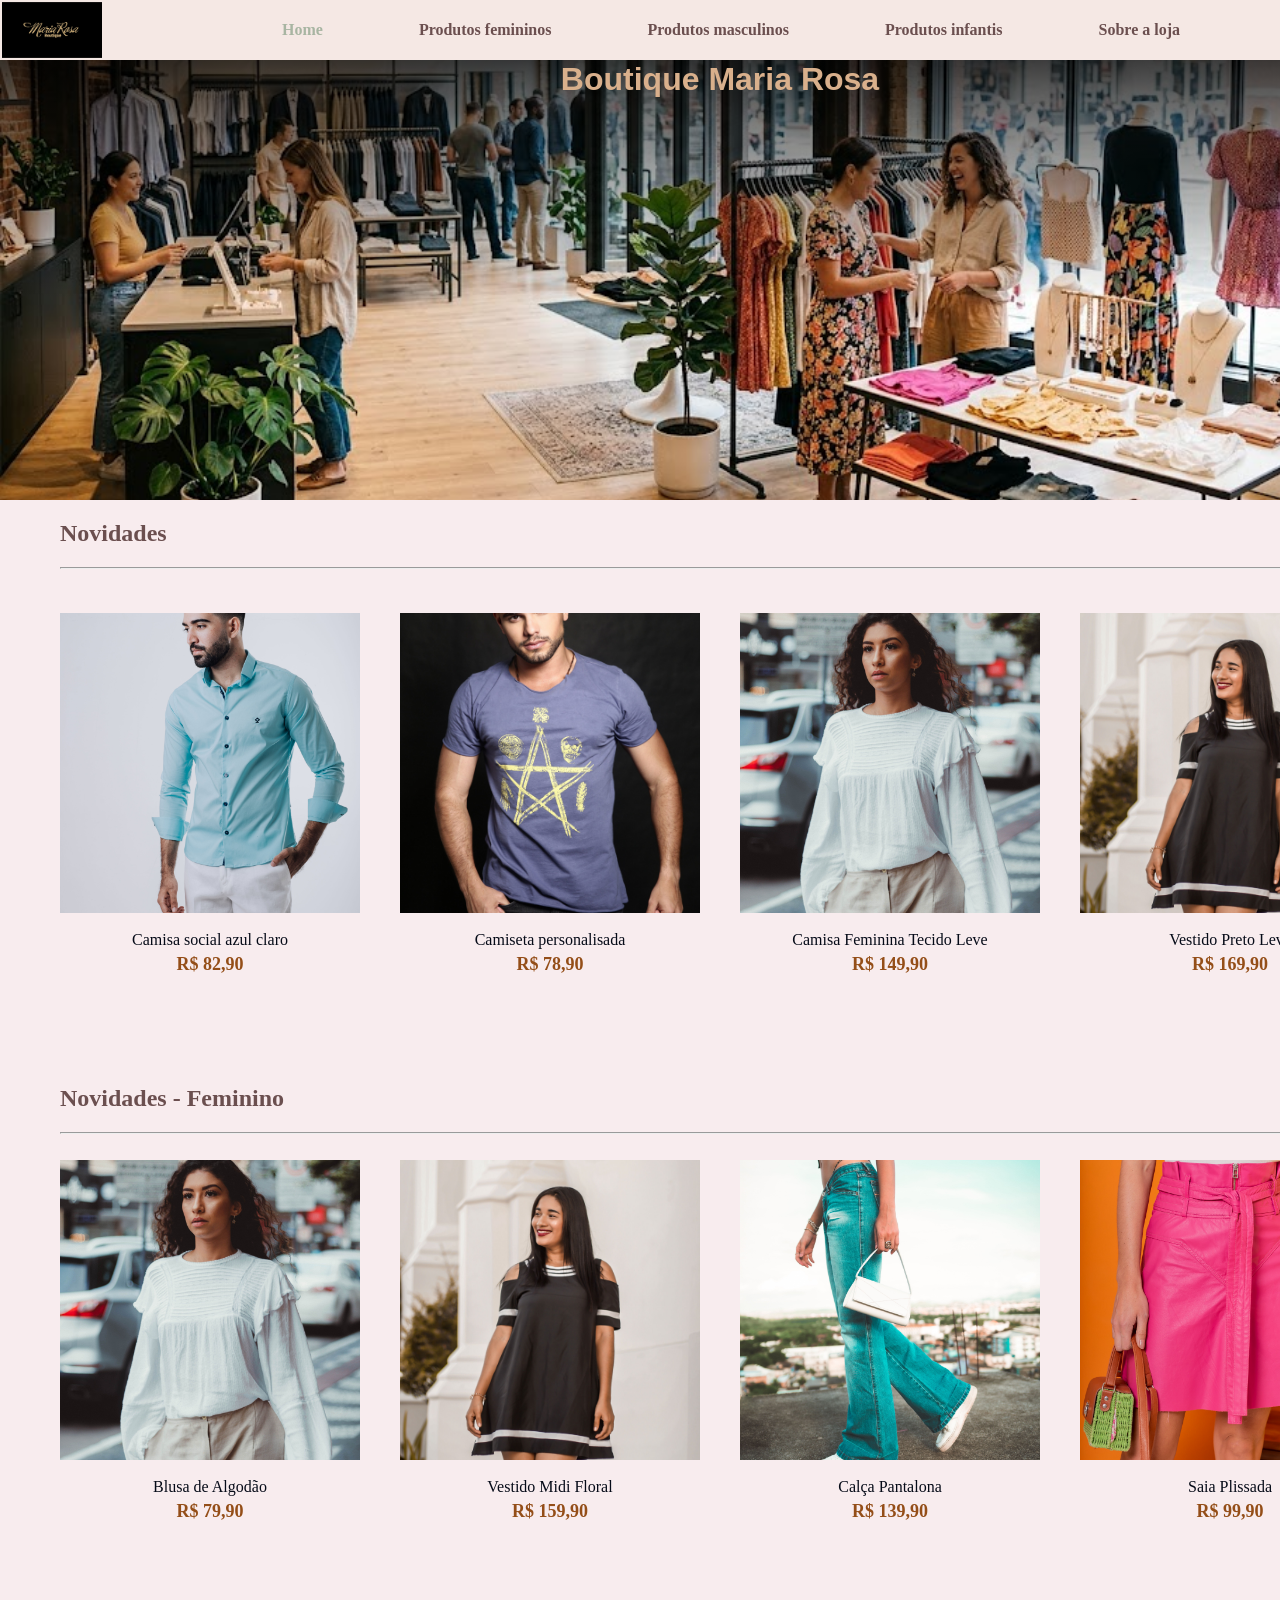
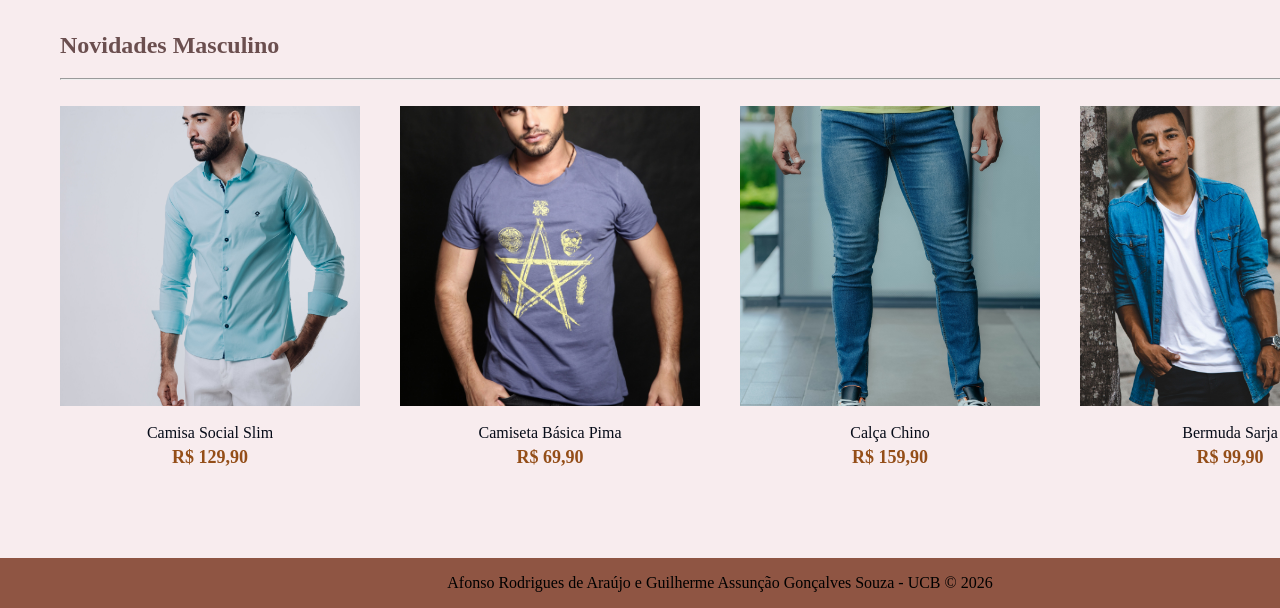
==== commit 0d55746d: "final" ====
--- a/index.html
+++ b/index.html
@@ -31,34 +31,34 @@
                 <div class="produto">
                     <img src="img/masc-01.jpg" alt="Camisa Manga Longa Jaquard" class="img-principal">
                     <div class="info-produto">
-                        <h3>Camisa Manga Longa Jaquard</h3>
+                        <h3>Camisa social azul claro</h3>
                         <p class="preco">R$ 82,90</p>
                     </div>
                 </div>
                 <div class="produto">
                     <img src="img/masc-02.jpg" alt="Camisa Henley com Capuz" class="img-principal">
                     <div class="info-produto">
-                        <h3>Camisa Henley com Capuz</h3>
+                        <h3>Camiseta personalisada</h3>
                         <p class="preco">R$ 78,90</p>
                     </div>
                 </div>
                 <div class="produto">
                     <img src="img/fem-01.jpg" alt="Vestido Tecido Leve" class="img-principal">
                     <div class="info-produto">
-                        <h3>Vestido Tecido Leve</h3>
+                        <h3>Camisa Feminina Tecido Leve</h3>
                         <p class="preco">R$ 149,90</p>
                     </div>
                 </div>
                 <div class="produto">
                     <img src="img/fem-02.jpg" alt="Conjunto Moletinho" class="img-principal">
                     <div class="info-produto">
-                        <h3>Conjunto Moletinho</h3>
+                        <h3>Vestido Preto Leve</h3>
                         <p class="preco">R$ 169,90</p>
                     </div>
                 </div>
             </div>
             <br> <br> <br> <br>
-            <h2>Conjuntinhos</h2>
+            <h2>Novidades - Feminino</h2>
             <hr><br>
             <div class="grupo">
                 <div class="produto">
@@ -91,7 +91,7 @@
                 </div>
             </div>
             <br> <br> <br> <br>
-            <h2>Calçados</h2>
+            <h2>Novidades Masculino</h2>
             <hr><br>
             <div class="grupo">
                 <div class="produto">
